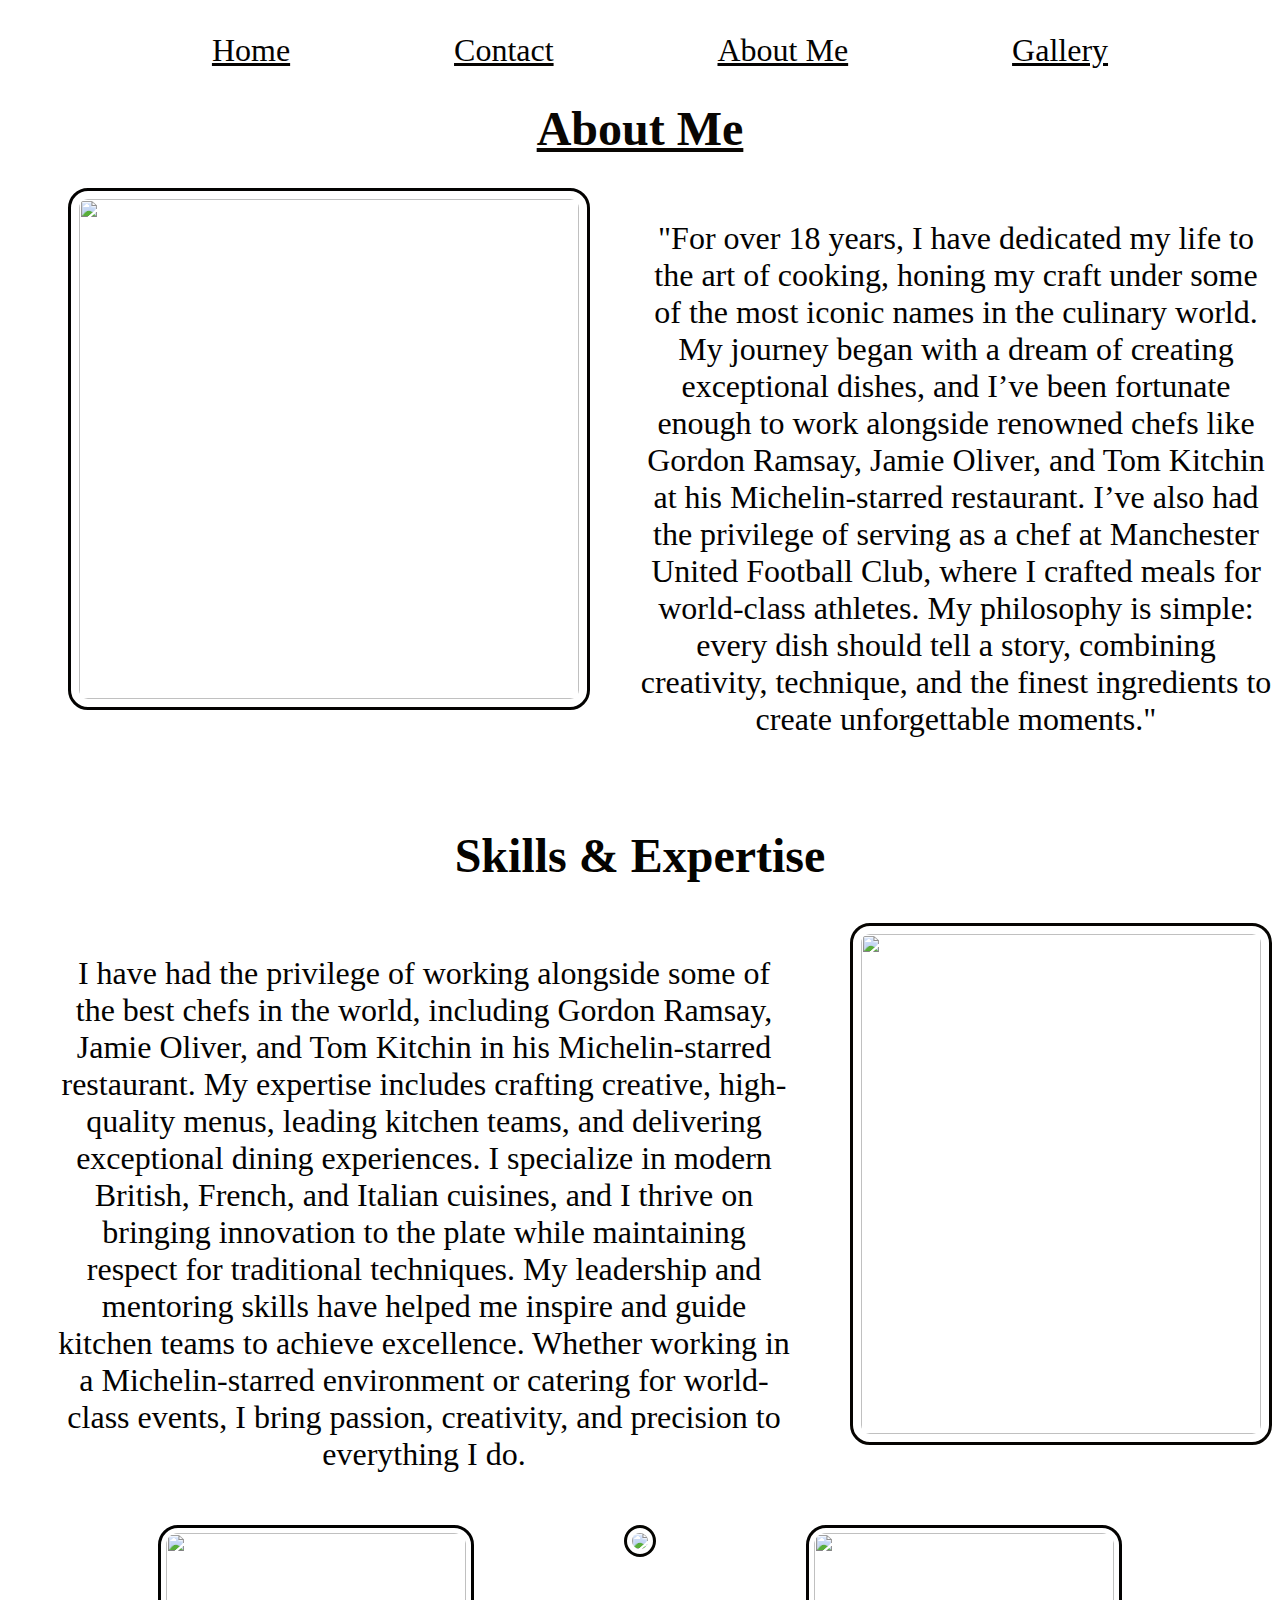
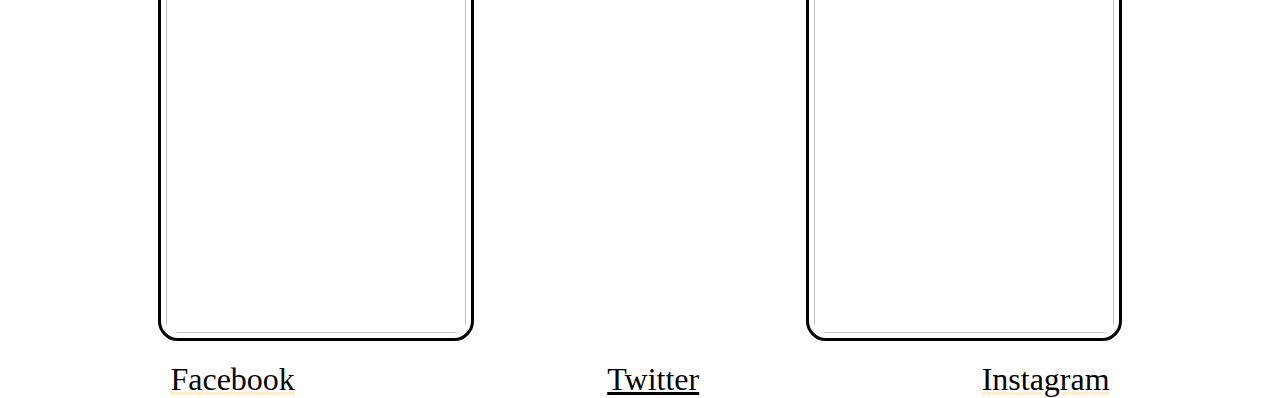
==== index.html @ 49f7d81d "Add files via upload" ====
<!DOCTYPE html>
<html lang="en">
<head>
    <meta charset="UTF-8">
    <meta name="viewport" content="width=device-width, initial-scale=1.0">
    <title>Document</title>
    <link rel="stylesheet" href="style.css">
</head>
<body>
    <ul class="navlist" > 
        <a class="navbar1" href="index.html" target="_self">Home</a>
        <a class="navbar2" href="./Contact.html" target="_self">Contact</a>
        <a class="navbar3" href="index.html" target="_self">About Me</a>
        <a class="navbar" href="page2.html" target="_self">Gallery</a>
    </ul>
    <h1 class="aboutme" >
        About Me
    </h1>
<div class="textnpic" >
    <img class="gordonram" src="./images/./gordon.JPG">
    <p class="text">"For over 18 years, I have dedicated my life to the art of cooking, honing my craft under some of the most iconic names in the culinary world. My journey began with a dream of creating exceptional dishes, and I’ve been fortunate enough to work alongside renowned chefs like Gordon Ramsay, Jamie Oliver, and Tom Kitchin at his Michelin-starred restaurant. I’ve also had the privilege of serving as a chef at Manchester United Football Club, where I crafted meals for world-class athletes.

        My philosophy is simple: every dish should tell a story, combining creativity, technique, and the finest ingredients to create unforgettable moments."</p>
</div>
<br>
<h2 class="skills">
    Skills & Expertise
</h2>


<div class="textnpic2">
<img class="pic2" src="./images/suri.JPG">
<p class="text2" > I have had the privilege of working alongside some of the best chefs in the world, including Gordon Ramsay, Jamie Oliver, and Tom Kitchin in his Michelin-starred restaurant. My expertise includes crafting creative, high-quality menus, leading kitchen teams, and delivering exceptional dining experiences.

   
    
    I specialize in modern British, French, and Italian cuisines, and I thrive on bringing innovation to the plate while maintaining respect for traditional techniques. My leadership and mentoring skills have helped me inspire and guide kitchen teams to achieve excellence. Whether working in a Michelin-starred environment or catering for world-class events, I bring passion, creativity, and precision to everything I do.
</p>
<br>
</div>  
<div class="pics3" >
    <a href="recipe1.html" >
        <img class="dessert" src="./images/desertcloseup1 2.JPG">
    </a>
    <a href="recipe2.html" >
        <img class="marrow" src="./images/./marrow_2570.JPG">    
    </a>
    <a href="recipe3.html" >
        <img class="buratta" src="./images/burratta.JPG">
    </a>
    
    
</div>


<footer id="footers">
    <a class="footer1" href="https://facebook.com">Facebook</a>
    <a class="footer2" href="https://twitter.com">Twitter</a>
    <a class="footer3" href="https://instagram.com">Instagram</a>
</footer>

    

    


</body>
</html>
---- style.css ----
.navlist {
    display: flex;
    justify-content: center;
    justify-content: space-evenly;
    justify-content: space-evenly;
    font-size: xx-large;
    color: rgb(3, 2, 1);
    text-decoration-color: rgb(7, 5, 3);
    font-family: Georgia, 'Times New Roman', Times, serif;
    
}

   
   body {
    background-image: url('./images/lamdbiv.JPG'); /* Replace with your image */
  background-size: cover; /* Ensures the image covers the screen */
  background-position: center; /* Centers the image */
  background-repeat: no-repeat; /* Prevents tiling */
  background-attachment: fixed; /* Fixes the background when scrolling */
  color: #8b0b0b; /* Makes text readable */
  height: 100vh; /* Full viewport height */
  
  }
  
   

.gordonram {
    display: flex;
    justify-content: center;
    width: 500px;
    border: solid; color: rgb(3, 2, 1);
    margin-left: 60px;
    padding: 8px;
    height: 500px;
    border-radius: 20px;
}

.navbar {
    color: rgb(1, 1, 0);
    font-family: Georgia, 'Times New Roman', Times, serif;
}
.navbar1 {
    color: rgb(5, 3, 1);
    font-family: Georgia, 'Times New Roman', Times, serif;
}
.navbar2 {
    color: rgb(5, 3, 1);
    font-family: Georgia, 'Times New Roman', Times, serif;
}
.navbar3 {
    color: rgb(4, 3, 2);
    font-family: Georgia, 'Times New Roman', Times, serif;
}
.aboutme {
    display: flex;
    justify-content: center;
    font-size: xxx-large;
    color: rgb(9, 6, 3);
    text-decoration: underline;
    font-family: Georgia, 'Times New Roman', Times, serif;
}
.textnpic {
    display: flex;
    justify-content: center;
}
.text {
    display: flex;
    justify-content: center;
    margin-left: 50px;
    font-size: xx-large;
    color: rgb(3, 2, 1);
    font-family: Georgia, 'Times New Roman', Times, serif;
    text-align: center;
}
.mango {
    display: flex;
    margin-left: 50px;
    color: rgb(7, 6, 4);
    font-family: Georgia, 'Times New Roman', Times, serif;
    text-align: left;
}
.mangoimage {
    display: flex;
    image-rendering: optimizeQuality;
}

.pic2 {
    display: flex;
    width: 400px;
    border: solid; color: rgb(6, 4, 1);
    margin-left: 60px;
    padding: 8px;
    height: 500px;
    margin-bottom: 80px;
    border-radius: 20px;
}


.textnpic2 {
    display: flex;
    justify-content: center;
    flex-direction: row-reverse;
    font-size: xx-large;
    font-family: Georgia, 'Times New Roman', Times, serif;
    color: rgb(3, 2, 1);

}
.skills {
    display: flex;
    justify-content: center;
    font-size: xxx-large;
    color: rgb(4, 3, 0);
    font-family: Georgia, 'Times New Roman', Times, serif;
}
.text2 {
    margin-left: 50px;
    text-align: center;
}
.dessert {
    width: 300px;
    height: 400px;
    border: solid;
    color: rgb(1, 1, 0);
    padding: 5px;
    border-radius: 20px;
}

.marrow {
    width: 300px;
    border: solid;
    color: rgb(5, 4, 1);
    padding: 5px;
    border-radius: 20px;
}

.buratta {
    width: 300px;
    height: 400px;
    border: solid;
    color: rgb(3, 2, 1);
    padding: 5px;
    border-radius: 20px;
}

.pics3 {
    display: flex;
    justify-content: space-evenly;
}
body {
    
}
.mango {
    font-size: xx-large;
    font-family: Georgia, 'Times New Roman', Times, serif;
    color: rgb(3, 3, 2);
    margin: 150px;
}
.heading {
    display: flex;
    justify-content: center;
    font-family: Georgia, 'Times New Roman', Times, serif;
    font-size: xxx-large;
    color: rgb(8, 7, 5);
    text-decoration: underline;
}
.h2 {
    display: flex;
    justify-content: center;
    font-family: Georgia, 'Times New Roman', Times, serif;
    text-decoration: underline;
    color: rgb(8, 6, 2);
}
.mangoimage {
    display: flex;
    justify-content: center;
    width: 500px;
    height: 480px;
    margin-left: 525px;
    border: solid;
    color: rgb(7, 5, 2);
    border-radius: 125px;
    
   

}  
.Home {
    display: flex;
    justify-content: center;
    justify-content: space-evenly;
    font-size: xx-large;
    color: rgb(7, 5, 2);
    text-decoration: underline;
    text-decoration-color: rgb(7, 5, 2);
    font-family: Georgia, 'Times New Roman', Times, serif;
}
.marrow1 {
    width: 300px;
    border: solid;
    color: rgb(5, 4, 2);
    padding: 5px;
    border-radius: 20px;
    margin-left: 75px;  
    margin-top: 55px;
    height: 400px;
}
.marrow2 {
    display: flex;
    justify-content: center;
    justify-content: space-evenly;
    font-size: xx-large;
    color: rgb(5, 3, 2);
    text-decoration-color: blanchedalmond;
    font-family: Georgia, 'Times New Roman', Times, serif;
}
.marrow3 {
    display: flex;
    justify-content: center;
    flex-direction: row;
    margin-left: 50px;
}
.buratta1 {
    width: 300px;
    border: solid;
    color: rgb(6, 4, 2);
    padding: 5px;
    border-radius: 20px;
    margin-left: 75px;  
    margin-top: 55px;
    height: 400px;
}
.textnpicburatta {
    display: flex;
    justify-content: center;
}
.burattatxt {
    display: flex;
    justify-content: center;
    flex-direction: row;
    margin-left: 50px;
    font-size: xx-large;
    color: rgb(5, 4, 3);
    text-decoration-color: blanchedalmond;
    font-family: Georgia, 'Times New Roman', Times, serif;

}
.footer1{
    display: flex;
    flex-direction: row;
    justify-content: space-around;
    font-size: xx-large;
    color: rgb(6, 6, 5);
    text-decoration-color: blanchedalmond;
    font-family: Georgia, 'Times New Roman', Times, serif;
    margin-right: 150px;
    margin-top: 20px;
}
.footer2 {
    display: flex;
    flex-direction: row;
    justify-content: space-around;
    font-size: xx-large;
    color: rgb(4, 4, 2);
    text-decoration-color: rgb(2, 2, 2);
    font-family: Georgia, 'Times New Roman', Times, serif;
    margin-right: 120px;
    margin-top: 20px;

}
.footer3 {
    display: flex;
    justify-content: space-evenly;
    font-size: xx-large;
    color: rgb(4, 2, 0);
    text-decoration-color: blanchedalmond;
    font-family: Georgia, 'Times New Roman', Times, serif;
    margin-top: 20px;
}
#footers {
    display: flex;
    justify-content: space-evenly;
    font-size: xx-large;
    color: rgb(11, 8, 5);
    text-decoration-color: blanchedalmond;
    font-family: Georgia, 'Times New Roman', Times, serif;
} 
 
.gallery11 {
    display: flex;
    justify-content: space-evenly;
    font-size: xx-large;
    color: rgb(5, 4, 2);
    text-decoration-color: blanchedalmond;
    font-family: Georgia, 'Times New Roman', Times, serif;
    width: 400px;
}

.a5 {
    width: 400px;
    height: 400px;
    padding: 15px;
}
.ambassador {
    height: 400px;
    width: 400px;
    padding-bottom: 12px;
    padding: 8px;
    border: solid; 
    color: #050202;
    
}
.dessertcloseup1 {
    width: 400px;
    height: 400px;
    padding: 15px;
    padding: 8px;
    border: solid; 
    color: #050202;
}
.dessertcloseup2{
    height: 400px;
    width: 400px;
    padding: 15px;
    padding: 8px;
    border: solid; 
    color: #050202;
}
.navlist {
    display: flex;
    justify-content: space-evenly;
}
.navbar4 {
    color: rgb(7, 5, 2);
}
.jus {

}
 /* general body styling for gallery */

.grfish {
    display: flex;
    justify-content: end;
    width: 400px;
    height: 400px;
    
    border: solid rgb(6, 5, 4); 
    border-radius: 50px;
    padding: 8px;

}
.fishtextnpic {
    display: flex;
    justify-content: left;
    font-size: xx-large;
    font-family: Georgia, 'Times New Roman', Times, serif;
    color: rgb(1, 1, 0);

}
.fishtext {
    display: flex;
    justify-content: center;
    margin-left: 140px;
    margin-top: 250px;
    font-weight: bold;
}
.ambassadortext {
    margin-right: 210px;
    padding: 100px;
    font-weight: bold;
    
    
    
}
.ambassadortextnpic {
    display: flex;
    justify-content: center;
    color: rgb(2, 1, 0);
    font-size: xx-large;   
}
.ambassador {
    display: flex; 
    border-radius: 50px;
    
    
}
/* General body styling for contact page */
.body {
    font-family: Georgia, 'Times New Roman', Times, serif
    margin: 0;
    padding: 0;
  }
  
  /* Centering the form container */
  .container {
    display: flex;
    max-width: 600px;
    margin: 50px auto;
    padding: 20px;
    background-color: #d2c8c8;
    box-shadow: 0 4px 8px rgba(0, 0, 0, 0.1);
    border-radius: 8px;
    border: solid 10px;
    
  }
  .contactus {
    display: flex;
    text-align: center;
  }
  .forms {
    font-size: x-large;
    font-weight: bold;
  }
  
  /* Header styling */
  h1 {
    text-align: center;
    color: #333;
  }
  
  /* Form styling */
  form {
    display: flex;
    flex-direction: column;
    gap: 15px;
  }
  
  label {
    font-size: 14px;
    font-weight: bold;
    color: #555;
  }
  
  input, textarea {
    width: 100%;
    padding: 10px;
    border: 1px solid #030303;
    border-radius: 4px;
    font-size: 14px;
  }
  
  input:focus, textarea:focus {
    outline: none;
    border-color: #007BFF;
  }
  
  textarea {
    height: 100px;
    resize: none;
  }
  
  /* Button styling */
  button {
    padding: 10px 15px;
    background-color: #007BFF;
    color: #060303;
    border: none;
    border-radius: 4px;
    font-size: 16px;
    cursor: pointer;
  }
  
  button:hover {
    background-color: #0056b3;
  }
  
  /* Footer styling */
  .footer {
    text-align: center;
    margin-top: 20px;
    font-size: 14px;
  }
  .lobstergrill {
    display: flex;
    justify-content: right;
    width: 400px;
    height: 400px;
    margin-left: px;
    padding: 25px;
    border-radius: 50px;
    padding: 8px;
    border: solid; 
    color: #050202;
  }
  .mangotextnpic {
    display: flex;
    font-family: Georgia, 'Times New Roman', Times, serif;
    font-size: xx-large;
    font-weight: bold;
    color: #030303;
  }
  .dessertcloseup1 {
    margin-left: 10px;
    border-radius: 50px;
  }
  .mangotext {
    padding: 150px;
  }
.lobstertextnpic {
    display: flex;
    font-family: Georgia, 'Times New Roman', Times, serif;
    font-size: xx-large;
    font-weight: bold;
    color: #030303;

}
.lobstertext {
    padding: 150px;
}
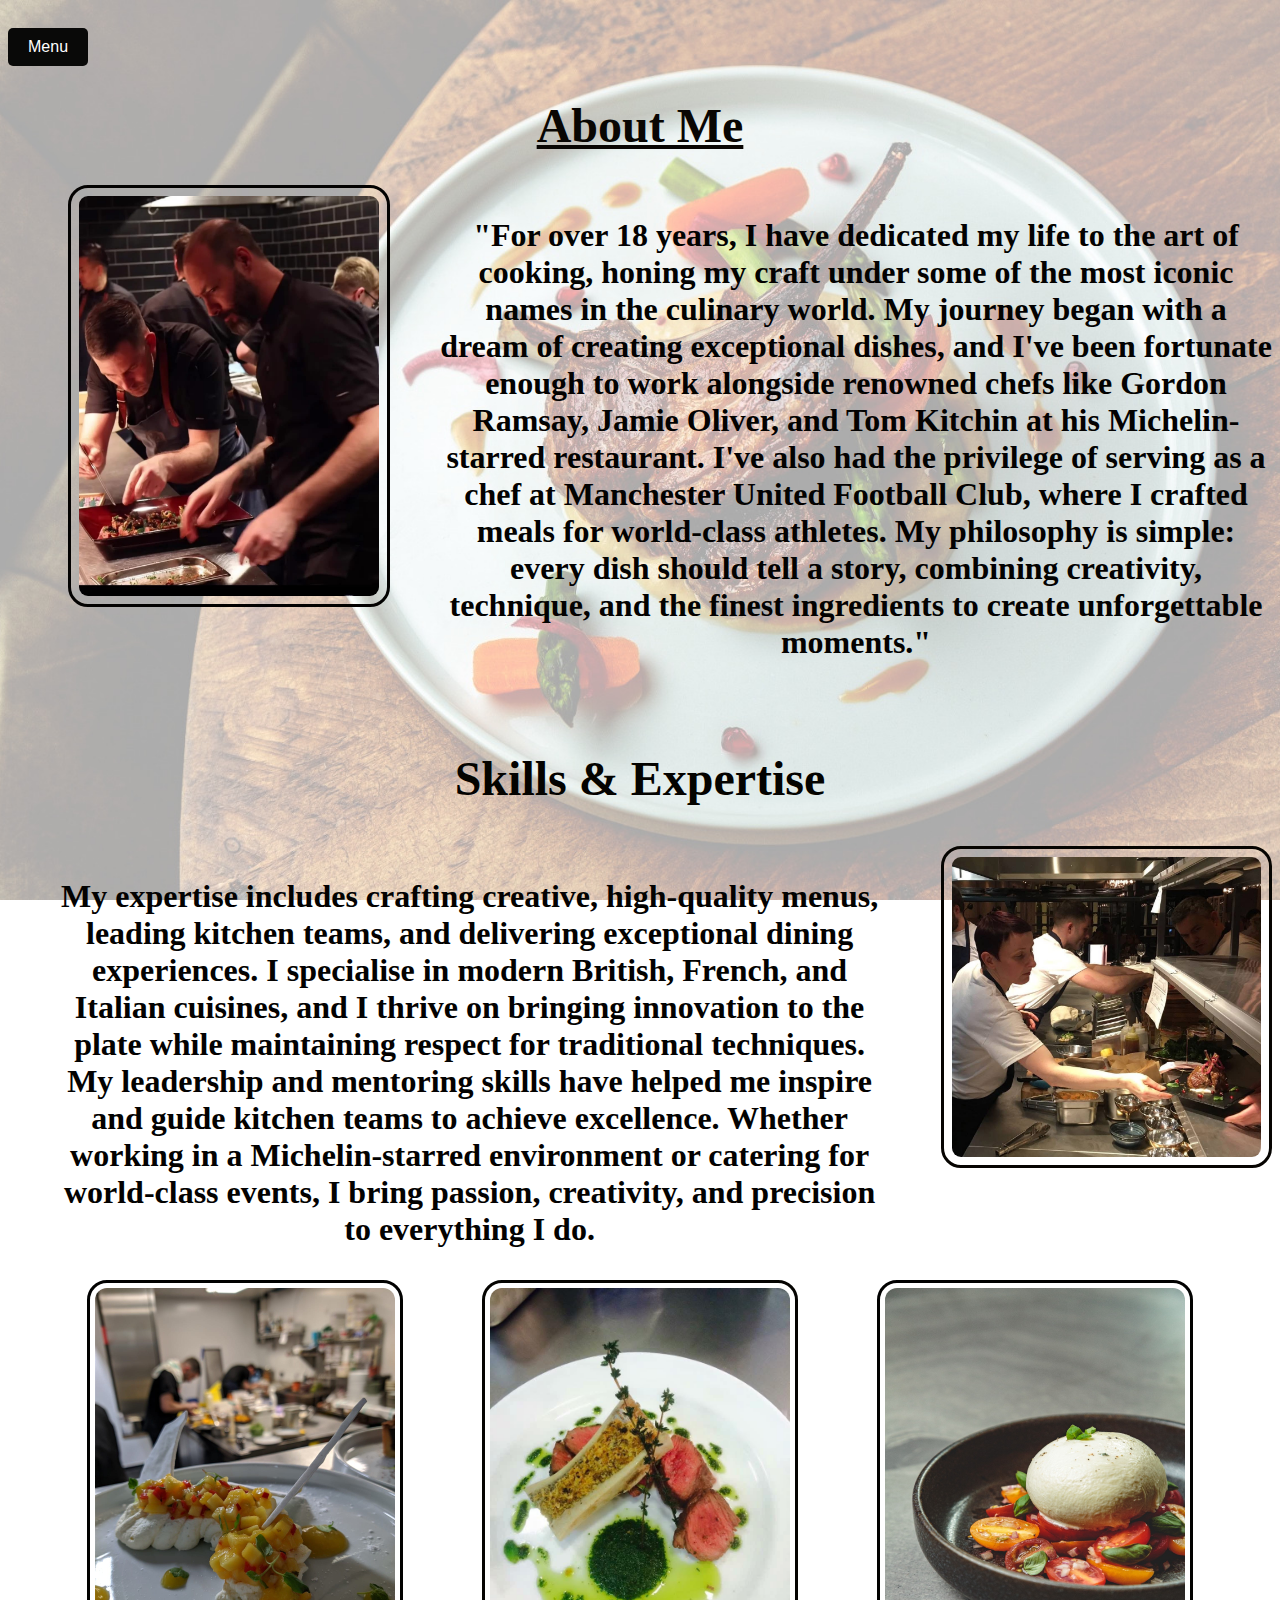
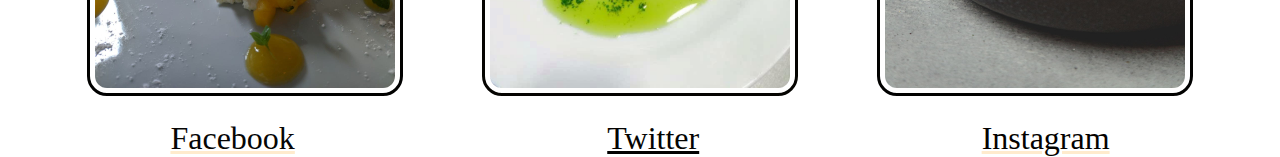
==== commit 09e82a1c: "Add files via upload" ====
--- a/index.html
+++ b/index.html
@@ -7,18 +7,21 @@
     <link rel="stylesheet" href="style.css">
 </head>
 <body>
-    <ul class="navlist" > 
-        <a class="navbar1" href="index.html" target="_self">Home</a>
-        <a class="navbar2" href="./Contact.html" target="_self">Contact</a>
-        <a class="navbar3" href="index.html" target="_self">About Me</a>
-        <a class="navbar" href="page2.html" target="_self">Gallery</a>
-    </ul>
+    <div class="dropdown">
+        <button class="dropdown-btn">Menu</button>
+        <div class="dropdown-content">
+            <a href="index.html">Home</a>
+          <a href="Contact.html">Contact Us</a>
+          <a href="page2.html">Gallery</a>
+        </div>
+      </div>
+      
     <h1 class="aboutme" >
         About Me
     </h1>
 <div class="textnpic" >
     <img class="gordonram" src="./images/./gordon.JPG">
-    <p class="text">"For over 18 years, I have dedicated my life to the art of cooking, honing my craft under some of the most iconic names in the culinary world. My journey began with a dream of creating exceptional dishes, and I’ve been fortunate enough to work alongside renowned chefs like Gordon Ramsay, Jamie Oliver, and Tom Kitchin at his Michelin-starred restaurant. I’ve also had the privilege of serving as a chef at Manchester United Football Club, where I crafted meals for world-class athletes.
+    <p class="text">"For over 18 years, I have dedicated my life to the art of cooking, honing my craft under some of the most iconic names in the culinary world. My journey began with a dream of creating exceptional dishes, and I've been fortunate enough to work alongside renowned chefs like Gordon Ramsay, Jamie Oliver, and Tom Kitchin at his Michelin-starred restaurant. I've also had the privilege of serving as a chef at Manchester United Football Club, where I crafted meals for world-class athletes.
 
         My philosophy is simple: every dish should tell a story, combining creativity, technique, and the finest ingredients to create unforgettable moments."</p>
 </div>
@@ -30,11 +33,11 @@
 
 <div class="textnpic2">
 <img class="pic2" src="./images/suri.JPG">
-<p class="text2" > I have had the privilege of working alongside some of the best chefs in the world, including Gordon Ramsay, Jamie Oliver, and Tom Kitchin in his Michelin-starred restaurant. My expertise includes crafting creative, high-quality menus, leading kitchen teams, and delivering exceptional dining experiences.
+<p class="text2" >  My expertise includes crafting creative, high-quality menus, leading kitchen teams, and delivering exceptional dining experiences.
 
    
     
-    I specialize in modern British, French, and Italian cuisines, and I thrive on bringing innovation to the plate while maintaining respect for traditional techniques. My leadership and mentoring skills have helped me inspire and guide kitchen teams to achieve excellence. Whether working in a Michelin-starred environment or catering for world-class events, I bring passion, creativity, and precision to everything I do.
+    I specialise in modern British, French, and Italian cuisines, and I thrive on bringing innovation to the plate while maintaining respect for traditional techniques. My leadership and mentoring skills have helped me inspire and guide kitchen teams to achieve excellence. Whether working in a Michelin-starred environment or catering for world-class events, I bring passion, creativity, and precision to everything I do.
 </p>
 <br>
 </div>  
--- a/style.css
+++ b/style.css
@@ -6,50 +6,46 @@
     font-size: xx-large;
     color: rgb(3, 2, 1);
     text-decoration-color: rgb(7, 5, 3);
-    font-family: Georgia, 'Times New Roman', Times, serif;
-    
-}
-
-   
+    font-weight: bold;
+} 
    body {
-    background-image: url('./images/lamdbiv.JPG'); /* Replace with your image */
+  background-image: url(./images/lamdbiv4.JPG); /* Replace with your image */
   background-size: cover; /* Ensures the image covers the screen */
   background-position: center; /* Centers the image */
   background-repeat: no-repeat; /* Prevents tiling */
   background-attachment: fixed; /* Fixes the background when scrolling */
   color: #8b0b0b; /* Makes text readable */
   height: 100vh; /* Full viewport height */
-  
-  }
-  
-   
-
+  image-rendering: crisp-edges;
+  image-rendering: optimizeQuality;
+  font-family: "Roboto", serif;
+  
+  }
 .gordonram {
     display: flex;
     justify-content: center;
-    width: 500px;
+    width: 300px;
     border: solid; color: rgb(3, 2, 1);
     margin-left: 60px;
     padding: 8px;
-    height: 500px;
+    height: 400px;
     border-radius: 20px;
-}
-
+    image-rendering: crisp-edges;
+    image-rendering: optimizeQuality;
+}
 .navbar {
     color: rgb(1, 1, 0);
-    font-family: Georgia, 'Times New Roman', Times, serif;
 }
 .navbar1 {
     color: rgb(5, 3, 1);
-    font-family: Georgia, 'Times New Roman', Times, serif;
 }
 .navbar2 {
     color: rgb(5, 3, 1);
-    font-family: Georgia, 'Times New Roman', Times, serif;
+    
 }
 .navbar3 {
     color: rgb(4, 3, 2);
-    font-family: Georgia, 'Times New Roman', Times, serif;
+    
 }
 .aboutme {
     display: flex;
@@ -57,7 +53,8 @@
     font-size: xxx-large;
     color: rgb(9, 6, 3);
     text-decoration: underline;
-    font-family: Georgia, 'Times New Roman', Times, serif;
+
+    
 }
 .textnpic {
     display: flex;
@@ -69,19 +66,24 @@
     margin-left: 50px;
     font-size: xx-large;
     color: rgb(3, 2, 1);
-    font-family: Georgia, 'Times New Roman', Times, serif;
-    text-align: center;
+    text-align: center;
+    font-weight: bold;
 }
 .mango {
     display: flex;
     margin-left: 50px;
     color: rgb(7, 6, 4);
-    font-family: Georgia, 'Times New Roman', Times, serif;
     text-align: left;
-}
+    font-weight: bold;
+    font-weight: bold;
+}
+
 .mangoimage {
     display: flex;
-    image-rendering: optimizeQuality;
+    justify-content: center;
+    image-rendering: crisp-edges;
+    image-rendering: optimizeQuality;
+    
 }
 
 .pic2 {
@@ -90,9 +92,11 @@
     border: solid; color: rgb(6, 4, 1);
     margin-left: 60px;
     padding: 8px;
-    height: 500px;
+    height: 300px;
     margin-bottom: 80px;
     border-radius: 20px;
+    image-rendering: crisp-edges;
+    image-rendering: optimizeQuality;
 }
 
 
@@ -101,7 +105,6 @@
     justify-content: center;
     flex-direction: row-reverse;
     font-size: xx-large;
-    font-family: Georgia, 'Times New Roman', Times, serif;
     color: rgb(3, 2, 1);
 
 }
@@ -110,12 +113,19 @@
     justify-content: center;
     font-size: xxx-large;
     color: rgb(4, 3, 0);
-    font-family: Georgia, 'Times New Roman', Times, serif;
-}
+}
+
+  
+
+   
+
 .text2 {
     margin-left: 50px;
     text-align: center;
-}
+    font-weight: bold;
+    font-weight: bold;
+}
+
 .dessert {
     width: 300px;
     height: 400px;
@@ -123,6 +133,8 @@
     color: rgb(1, 1, 0);
     padding: 5px;
     border-radius: 20px;
+    image-rendering: crisp-edges;
+    image-rendering: optimizeQuality
 }
 
 .marrow {
@@ -131,42 +143,49 @@
     color: rgb(5, 4, 1);
     padding: 5px;
     border-radius: 20px;
+    image-rendering: crisp-edges;
+    image-rendering: optimizeQuality;
 }
 
 .buratta {
     width: 300px;
     height: 400px;
     border: solid;
-    color: rgb(3, 2, 1);
+    color: rgb(1, 1, 0);
     padding: 5px;
     border-radius: 20px;
-}
+    image-rendering: crisp-edges;
+    image-rendering: optimizeQuality;
+}
+
 
 .pics3 {
     display: flex;
     justify-content: space-evenly;
+    image-rendering: crisp-edges;
+    image-rendering: optimizeQuality;
 }
 body {
     
 }
 .mango {
     font-size: xx-large;
-    font-family: Georgia, 'Times New Roman', Times, serif;
+    transition: transform 0.2s ease;
     color: rgb(3, 3, 2);
     margin: 150px;
 }
 .heading {
     display: flex;
     justify-content: center;
-    font-family: Georgia, 'Times New Roman', Times, serif;
     font-size: xxx-large;
     color: rgb(8, 7, 5);
     text-decoration: underline;
+    transition: transform 0.2s ease;
 }
 .h2 {
     display: flex;
     justify-content: center;
-    font-family: Georgia, 'Times New Roman', Times, serif;
+    transition: transform 0.2s ease;
     text-decoration: underline;
     color: rgb(8, 6, 2);
 }
@@ -179,6 +198,8 @@
     border: solid;
     color: rgb(7, 5, 2);
     border-radius: 125px;
+    image-rendering: crisp-edges;
+    image-rendering: optimizeQuality;
     
    
 
@@ -191,17 +212,17 @@
     color: rgb(7, 5, 2);
     text-decoration: underline;
     text-decoration-color: rgb(7, 5, 2);
-    font-family: Georgia, 'Times New Roman', Times, serif;
 }
 .marrow1 {
     width: 300px;
     border: solid;
     color: rgb(5, 4, 2);
-    padding: 5px;
     border-radius: 20px;
     margin-left: 75px;  
     margin-top: 55px;
     height: 400px;
+    image-rendering: crisp-edges;
+    image-rendering: optimizeQuality;
 }
 .marrow2 {
     display: flex;
@@ -210,7 +231,8 @@
     font-size: xx-large;
     color: rgb(5, 3, 2);
     text-decoration-color: blanchedalmond;
-    font-family: Georgia, 'Times New Roman', Times, serif;
+    
+    
 }
 .marrow3 {
     display: flex;
@@ -222,26 +244,26 @@
     width: 300px;
     border: solid;
     color: rgb(6, 4, 2);
-    padding: 5px;
+    padding: 50pxpx;
     border-radius: 20px;
-    margin-left: 75px;  
-    margin-top: 55px;
-    height: 400px;
+    height: 400px;
+    text-align: center;
+    
 }
 .textnpicburatta {
     display: flex;
     justify-content: center;
-}
+    color: #010000;
+    text-align: center;
+    flex-direction: row;
+    
+    font-size: xx-large;
+   }
+
 .burattatxt {
     display: flex;
     justify-content: center;
     flex-direction: row;
-    margin-left: 50px;
-    font-size: xx-large;
-    color: rgb(5, 4, 3);
-    text-decoration-color: blanchedalmond;
-    font-family: Georgia, 'Times New Roman', Times, serif;
-
 }
 .footer1{
     display: flex;
@@ -250,7 +272,6 @@
     font-size: xx-large;
     color: rgb(6, 6, 5);
     text-decoration-color: blanchedalmond;
-    font-family: Georgia, 'Times New Roman', Times, serif;
     margin-right: 150px;
     margin-top: 20px;
 }
@@ -261,11 +282,8 @@
     font-size: xx-large;
     color: rgb(4, 4, 2);
     text-decoration-color: rgb(2, 2, 2);
-    font-family: Georgia, 'Times New Roman', Times, serif;
     margin-right: 120px;
-    margin-top: 20px;
-
-}
+    margin-top: 20px;}
 .footer3 {
     display: flex;
     justify-content: space-evenly;
@@ -294,18 +312,14 @@
     width: 400px;
 }
 
-.a5 {
-    width: 400px;
-    height: 400px;
-    padding: 15px;
-}
 .ambassador {
     height: 400px;
-    width: 400px;
+    width: 500px;
     padding-bottom: 12px;
     padding: 8px;
     border: solid; 
     color: #050202;
+   
     
 }
 .dessertcloseup1 {
@@ -331,9 +345,6 @@
 .navbar4 {
     color: rgb(7, 5, 2);
 }
-.jus {
-
-}
  /* general body styling for gallery */
 
 .grfish {
@@ -341,35 +352,54 @@
     justify-content: end;
     width: 400px;
     height: 400px;
-    
-    border: solid rgb(6, 5, 4); 
+    image-rendering: crisp-edges;
+    image-rendering: optimizeQuality;
+    border: solid rgb(6, 5, 4);
+    border-top-style: none; 
     border-radius: 50px;
     padding: 8px;
-
+    margin-left: 12px;
+    padding-top: 25px;
+}
+.contactus13 {
+  max-width: 500px;
+  
+}   
+.contactus12 {
+  max-width: 500px;
+    text-align: center; 
+    position: relative;/* Centers the text horizontally */
+    font-size: 36px;    /* Adjust size for better visibility */
+    color: #333;        /* Optional: Change the color */
+    margin-top: 10px;   /* Optional: Add spacing above */
+    border: 10px;
+}
+.forms {
+  /* border: solid blue 2px; */
+  border-top: 20px;
 }
 .fishtextnpic {
     display: flex;
     justify-content: left;
     font-size: xx-large;
-    font-family: Georgia, 'Times New Roman', Times, serif;
+
     color: rgb(1, 1, 0);
-
 }
 .fishtext {
     display: flex;
     justify-content: center;
     margin-left: 140px;
     margin-top: 250px;
-    font-weight: bold;
+    font-weight: bold; 
 }
 .ambassadortext {
     margin-right: 210px;
     padding: 100px;
     font-weight: bold;
-    
-    
-    
-}
+    font-weight: bolder;
+    
+}
+    
 .ambassadortextnpic {
     display: flex;
     justify-content: center;
@@ -379,49 +409,97 @@
 .ambassador {
     display: flex; 
     border-radius: 50px;
-    
+    image-rendering: crisp-edges;
+    image-rendering: optimizeQuality;
+    margin-left: 12px;
     
 }
 /* General body styling for contact page */
 .body {
-    font-family: Georgia, 'Times New Roman', Times, serif
-    margin: 0;
-    padding: 0;
+    display: flex;
+    justify-content: center;
   }
   
   /* Centering the form container */
   .container {
     display: flex;
-    max-width: 600px;
-    margin: 50px auto;
-    padding: 20px;
+    justify-content: center;
+    background-position: center;
+    text-align: center;
+    min-width: 500px;
+    /* margin: 50px auto;
+    margin-left: 50px auto;
+    margin-right: 50px auto;
+    margin-top: 10px;
+    margin-bottom: 10px; */
     background-color: #d2c8c8;
     box-shadow: 0 4px 8px rgba(0, 0, 0, 0.1);
     border-radius: 8px;
-    border: solid 10px;
-    
-  }
-  .contactus {
-    display: flex;
-    text-align: center;
-  }
-  .forms {
-    font-size: x-large;
-    font-weight: bold;
-  }
-  
-  /* Header styling */
+    border: solid; color: #030303;
+    
+  }
+  .container4 {
+    display: flex;
+    flex-direction: row;
+    justify-content: center;
+  }
+  .container1 {
+    display: flex;
+    flex-direction: row;
+    justify-content: center;
+    background-position: center;
+    text-align: center;
+    max-width: 500px;
+    background-color: #d2c8c8;
+    box-shadow: 0 4px 8px rgba(0, 0, 0, 0.1);
+    border-radius: 8px;
+    border: solid; color: #030303;
+    
+    
+  }
+  .container3 {
+    display: flex;
+    flex-direction: row;
+    justify-content: center;
+    margin-top: 50px;
+    /* border: solid red 2px; */
+  }
+  .contactus12 {
+    display: flex;
+    position: relative;
+    text-align: center;
+    display: flex;
+    justify-content: space-evenly;
+    font-size: xx-large;
+    color: rgb(3, 2, 1);
+    text-decoration-color: rgb(7, 5, 3);
+    font-weight: bold;
+}
+  .name {
+    display: flex;
+    justify-content: center;
+        
+  }
+.submit{
+    margin-left: 25px;
+
+  }
+  
   h1 {
-    text-align: center;
-    color: #333;
-  }
-  
-  /* Form styling */
-  form {
+    display: flex;
+    justify-content: center;
+    text-align: center;
+}
+form {
     display: flex;
     flex-direction: column;
     gap: 15px;
-  }
+    display: flex;
+    justify-content: center;
+    text-align: center;
+    font-size: x-large;
+    font-weight: bold;
+}
   
   label {
     font-size: 14px;
@@ -479,12 +557,14 @@
     padding: 8px;
     border: solid; 
     color: #050202;
+    image-rendering: crisp-edges;
+    image-rendering: optimizeQuality;
+    
   }
   .mangotextnpic {
     display: flex;
-    font-family: Georgia, 'Times New Roman', Times, serif;
-    font-size: xx-large;
-    font-weight: bold;
+    font-size: xx-large;
+    font-weight: bolder;
     color: #030303;
   }
   .dessertcloseup1 {
@@ -496,28 +576,224 @@
   }
 .lobstertextnpic {
     display: flex;
-    font-family: Georgia, 'Times New Roman', Times, serif;
-    font-size: xx-large;
-    font-weight: bold;
+    font-size: xx-large;
+    font-weight: bolder;
     color: #030303;
 
 }
 .lobstertext {
     padding: 150px;
-}
-  
-    
-
-
-
-
-
-
-
-
-
-
-
-
-
-
+    font-weight: bolder;
+}
+  
+a {
+    text-decoration-color: rgba(250, 235, 215, 0);
+    transition: text-decoration-color 500ms;
+}
+a:hover {
+    color: antiquewhite;
+    text-decoration-color: rgba(250, 235, 215, 1);
+}
+
+/* Dropdown Container */
+.dropdown {
+    position: relative;
+    display: inline-block;
+    margin-top: 20px;
+  }
+  
+  /* Dropdown Button */
+  .dropdown-btn {
+    background-color: #090908; /* Button color */
+    color: white;
+    padding: 10px 20px;
+    font-size: 16px;
+    border: none;
+    border-radius: 5px;
+    cursor: pointer;
+    transition: background-color 0.3s;
+  }
+  
+  .dropdown-btn:hover {
+    background-color: #010000;
+  }
+  
+  /* Dropdown Content (Hidden by Default) */
+  .dropdown-content {
+    display: none; /* Initially hidden */
+    position: absolute;
+    background-color: rgba(255, 255, 255, 0.9); /* Light background */
+    box-shadow: 0 4px 8px rgba(0, 0, 0, 0.2);
+    padding: 10px 0;
+    border-radius: 5px;
+    min-width: 200px;
+    z-index: 1000;
+  }
+  
+  /* Dropdown Content Links */
+  .dropdown-content a {
+    color: black;
+    padding: 10px 20px;
+    text-decoration: none;
+    display: block;
+    font-size: 14px;
+    transition: background-color 0.3s;
+  }
+  
+  .dropdown-content a:hover {
+    background-color: #080606;
+    color: white;
+  }
+  
+  /* Show Dropdown on Button Click */
+  .dropdown:hover .dropdown-content {
+    display: block;
+  }
+  
+  .heading:hover {
+    transform: scale(1.05); /* Slight zoom-in on hover */
+  }
+  
+  .heading:hover::before {
+    top: 0; /* Moves wave into view */
+    transform: skewY(0); /* Flattens wave */
+  }
+.h2:hover:hover {
+    transform: scale(1.05); /* Slight zoom-in on hover */
+  }
+  
+  .h2:hover:hover:hover::before {
+    top: 0; /* Moves wave into view */
+    transform: skewY(0); /* Flattens wave */
+  }
+
+
+.aboutme:hover:hover {
+    transform: scale(1.05); /* Slight zoom-in on hover */
+  }
+  
+  .aboutme:hover:hover:hover::before {
+    top: 0; /* Moves wave into view */
+    transform: skewY(0); /* Flattens wave */
+  }
+  .skills:hover:hover {
+    transform: scale(1.05); /* Slight zoom-in on hover */
+  }
+  
+  .skills:hover:hover:hover::before {
+    top: 0; /* Moves wave into view */
+    transform: skewY(0); /* Flattens wave */
+  }
+    .text:hover:hover {
+        transform: scale(1.03); /* Slight zoom-in on hover */
+      }
+      
+      .text:hover:hover:hover::before {
+        top: 0; /* Moves wave into view */
+        transform: skewY(0); /* Flattens wave */
+      }
+      .text2:hover:hover:hover:hover {
+        transform: scale(1.03); /* Slight zoom-in on hover */
+      }
+      
+      .text2:hover:hover:hover::before {
+        top: 0; /* Moves wave into view */
+        transform: skewY(0); /* Flattens wave */
+      }
+
+      .dessert:hover:hover:hover:hover {
+        transform: scale(1.03); /* Slight zoom-in on hover */
+      }
+      
+      .dessert:hover:hover:hover::before {
+        top: 0; /* Moves wave into view */
+        transform: skewY(0); /* Flattens wave */
+      }
+      .marrow:hover:hover:hover:hover {
+        transform: scale(1.03); /* Slight zoom-in on hover */
+      }
+      
+      .marrow:hover:hover:hover::before {
+        top: 0; /* Moves wave into view */
+        transform: skewY(0); /* Flattens wave */
+      }
+      .buratta:hover:hover:hover:hover {
+        transform: scale(1.03); /* Slight zoom-in on hover */
+      }
+      
+      .buratta:hover:hover:hover::before {
+        top: 0; /* Moves wave into view */
+        transform: skewY(0); /* Flattens wave */
+      }
+      .marrow1:hover:hover:hover:hover {
+        transform: scale(1.03); /* Slight zoom-in on hover */
+      }
+      
+      .marrow1:hover:hover:hover::before {
+        top: 0; /* Moves wave into view */
+        transform: skewY(0); /* Flattens wave */
+      }
+      .mangoimage:hover:hover:hover:hover {
+        transform: scale(1.03); /* Slight zoom-in on hover */
+      }
+      
+      .mangoimage:hover:hover:hover::before {
+        top: 0; /* Moves wave into view */
+        transform: skewY(0); /* Flattens wave */
+      }
+      .buratta1:hover:hover:hover:hover {
+        transform: scale(1.03); /* Slight zoom-in on hover */
+      }
+      
+      .buratta1:hover:hover:hover::before {
+        top: 0; /* Moves wave into view */
+        transform: skewY(0); /* Flattens wave */
+      }
+      .burattatxt:hover:hover:hover:hover {
+        transform: scale(1.01); /* Slight zoom-in on hover */
+      }
+      
+      .burattatxt:hover:hover:hover::before {
+        top: 0; /* Moves wave into view */
+        transform: skewY(0); /* Flattens wave */
+      }
+      .gordonram:hover:hover:hover:hover {
+        transform: scale(1.01); /* Slight zoom-in on hover */
+      }
+      
+      .gordonram:hover:hover:hover::before {
+        top: 0; /* Moves wave into view */
+        transform: skewY(0); /* Flattens wave */
+      }
+      .navlist :hover:hover:hover:hover {
+            transform: scale(1.001); /* Slight zoom-in on hover */
+          }
+          
+          .navlist:hover:hover:hover::before {
+            top: 0; /* Moves wave into view */
+            transform: skewY(0); /* Flattens wave */
+            /* Keyframe for Rotation Animation */
+@keyframes rotate {
+    from {
+        transform: rotate(0deg);
+    }
+    to {
+        transform: rotate(330deg);
+    }
+}
+
+/* Apply rotation only to the active slide */
+.active-slide img {
+    animation: rotate 2s linear; /* Rotates over 2 seconds */
+}
+
+      }
+
+
+
+
+
+
+
+
+
